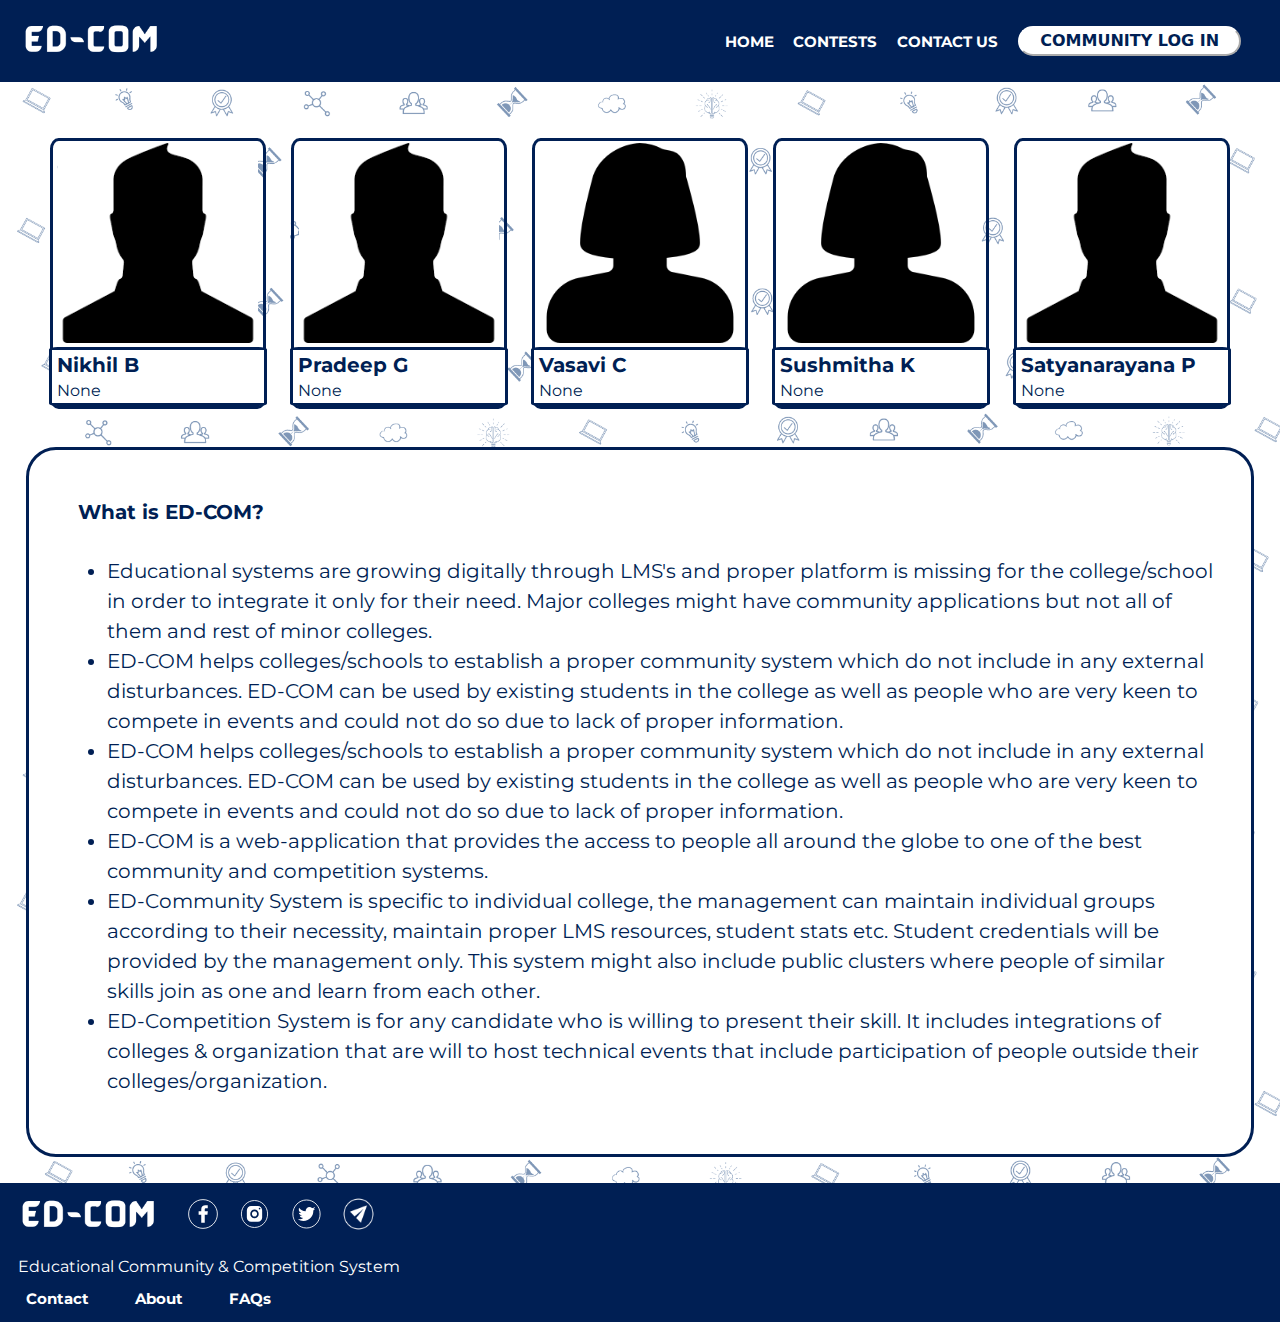
==== aboutus_html.html @ 90f82841 "Edits" ====
<!DOCTYPE html>
<html>
<head>
	<meta charset="utf-8">
	<meta name="viewport" content="width=device-width, initial-scale=1">
	<title>ED-COM ABOUT PAGE</title>
	<link rel="icon" href="images/r_logo_blue.png">
	<link rel="stylesheet" href="aboutus_css.css"></link>
</head>
<body>
	<div class="container">
		<div class="navbar">
			<div id="navbar1">
				<a href="index.html"><img id="logo" src="images/ed-com_text.png"></a>
			</div>
			<div id="navbar-options">
				<a class="nav-opt" href="index.html">HOME</a>
				<a class="nav-opt" href="contest_home_html.html">CONTESTS</a>
                <a class="nav-opt" href="contact_html.html">CONTACT US</a>                
                <a href="login_html.html" style="display: none;">
					<button  id="buton" class="signIn-button">ORGANIZER LOG IN</button>&nbsp;
				</a>
				<a href="http://localhost:3000/" target="_blank">
					<button id="buton" class="signIn-button">COMMUNITY LOG IN</button>

				</a>
                <button id="click" onclick="visible()">
                    <img id="clickable" src="icons/menu-icon.png"></img>
                </button>
			</div>

		</div>
		<div class="bod">
			<div id="vis">
		      <div id="ham">
                <a class="opt" href="index.html">HOME</a><br>
                <a class="opt" href="contest_home_html.html">CONTESTS</a>              
                <a  class="opt" href="contact_html.html">CONTACT US</a><br>               
                <a class="opt" href="login_html.html" style="display: none;">
					<button  class="signIn-button">ORGANIZER LOG IN</button>&nbsp;
				</a>
				<a class="opt" href="http://localhost:3000/" target="_blank">
					<button class="signIn-button">COMMUNITY LOG IN</button>
				</a>
              </div>
            </div>
		</div>
		<div id="about_main">
			<div id="creator_details">
            	<div class="mem">
            		<img class="mem_img" src="images/user-image-m.png"></img>
            		<div id="mem_details">
            			<h4 class="mem_data">Nikhil B</h4>
            			<p class="mem_data">None</p>
            		</div>
            	</div>
            	<div class="mem">
            		<img class="mem_img" src="images/user-image-m.png"></img>
            		<div id="mem_details">
            			<h4 class="mem_data">Pradeep G</h4>
            			<p class="mem_data">None</p>
            		</div>
            	</div>
            	<div class="mem">
            		<img class="mem_img" src="images/user-image-f.png" style="background-color: white;"></img>
            		<div id="mem_details">
            			<h4 class="mem_data">Vasavi C</h4>
            			<p class="mem_data">None</p>
            		</div>
            	</div>
            	<div class="mem">
            		<img class="mem_img" src="images/user-image-f.png" style="background-color: white;"></img>
            		<div id="mem_details">
            			<h4 class="mem_data">Sushmitha K</h4>
            			<p class="mem_data">None</p>
            		</div>
            	</div>
            	<div class="mem">
            		<img class="mem_img" src="images/user-image-m.png"></img>
            		<div id="mem_details">
            			<h4 class="mem_data">Satyanarayana P</h4>
            			<p class="mem_data">None</p>
            		</div>
            	</div>
            </div>

            <div id="aboutus">
            	<h4 class="abt_heading">What is ED-COM?</h4>
            	<p class="abt_data">
					<ul>
						<li>
							Educational systems are growing digitally through LMS's and proper platform is missing for the college/school in order to integrate it only for their need. Major colleges might have community applications but not all of them and rest of minor colleges.
						</li>
						<li>
							ED-COM helps colleges/schools to establish a proper community system which do not include in any external disturbances. ED-COM can be used by existing students in the college as well as people who are very keen to compete in events and could not do so due to lack of proper information.
						</li>
						<li>
							ED-COM helps colleges/schools to establish a proper community system which do not include in any external disturbances. ED-COM can be used by existing students in the college as well as people who are very keen to compete in events and could not do so due to lack of proper information.
						</li>
						<li>
							ED-COM is a web-application that provides the access to people all around the globe to one of the best community and competition systems.
						</li>
						<li>
							ED-Community System is specific to individual college, the management can maintain individual groups according to their necessity, maintain proper LMS resources, student stats etc. Student credentials will be provided by the management only. This system might also include public clusters where people of similar skills join as one and learn from each other.
						</li>
						<li>
							ED-Competition System is for any candidate who is willing to present their skill. It includes integrations of colleges & organization that are will to host technical events that include participation of people outside their colleges/organization.
						</li>
					</ul>
                </p>
            </div>
		</div>
		<div class="footer">
			<div id="footor-main"> 
				<a href="index.html"><img id="logo" src="images/ed-com_text.png"></a>
				<div id="social-icons">
					<a href="https://www.facebook.com/100090803676433/" target="_blank"><img class="icons" src="icons/facebook-icon.svg"></a>
					<a href="https://instagram.com/ed2comofficial?igshid=YmMyMTA2M2Y=" target="_blank"><img class="icons" src="icons/instagram-icon.svg"></a>
					<a href="https://www.twitter.com/ed2comofficial" target="_blank"><img class="icons" src="icons/twitter-icon.svg"></a>
					<a href="https://mail.google.com/mail/u/1/?ogbl#inbox?compose=GTvVlcSMTtfzgFwzRpvLTCGcMQdDKnJLrKQfPrqxKsrPwNpJQPnCCfHvwJltNGkKnvGCWjfTKkwJK" target="_blank"><img class="icons" src="icons/send-icon.png"></a>
				</div>
			</div>
			<p id="footerD">Educational Community & Competition System</p>
			<p><a id="in-p" href="contact_html.html">Contact</a>|&nbsp&nbsp<a id="in-p" href="aboutus_html.html">About</a>|&nbsp&nbsp<a id="in-p" href="faqs_html.html">FAQs</a></p>
		</div>
	</div>
	<script src="aboutus_js.js"></script>
</body>
</html>
---- aboutus_css.css ----
@import url('https://fonts.googleapis.com/css?family=Montserrat:400,800');

body{
    background-image: url('images/page_background.png');
    background-size: 100% auto;
    display: flex;
    flex-direction: column;
    font-family: 'Montserrat', sans-serif;
    width: 100%;
    height: auto;
    margin: 0% 0% 0% 0%; 
} 
h2{
    color: #001F54;
    font-size: 40px;
}
h1 {
    font-weight: bold;
    margin: 0;
}
input {
    background-color: #eee;
    border-style: solid;
    border-color: #001f54;
    padding: 12px 15px;
    margin: 8px 0;
    width: 100%;
}
.navbar{
    background-color: #001F54;
    display: flex;
    min-width: 320px;
    height: auto;
    padding: 1% 1% 1% 1%;
}
ul{
    font-size: 20px;
    line-height: 150%;
}
#navbar1{
    width: 20%;
    display: flex;
    align-items: center;
}
#logo{
    width: 100%;
    height: auto;
    max-width: 150px;
}
#clickable{
    background-color: #001f54;
    border-style: solid;
    border-color: #001f54;
    width: 4rem;
    display: flex;
    flex-direction: row-reverse;
}
.bod{
    width: 100%;
    height: auto;
    display: flex;
    justify-content: center;
    padding: 20px 0 10px 0;
}
#login-btn{
    align-items: center;
      background-color: #001F54;
      border-style: 1px solid;
      border-color: white;
      border-radius: 100px;
      box-sizing: border-box;
      color: white;
      cursor: pointer;
      display: inline-flex;
      font-size: 16px;
      font-weight: 600;
      justify-content: center;
      line-height: 20px;
      width: 150px;
      height: 50px;
      min-width: 0px;
      overflow: hidden;
      padding: 0px;
      padding-left: 20px;
      padding-right: 20px;
      text-align: center;
      touch-action: manipulation;
      transition: background-color 0.167s cubic-bezier(0.4, 0, 0.2, 1) 0s, box-shadow 0.167s cubic-bezier(0.4, 0, 0.2, 1) 0s, color 0.167s cubic-bezier(0.4, 0, 0.2, 1) 0s;
      user-select: none;
      -webkit-user-select: none;
      vertical-align: middle;
}
#login-btn:hover,
    #login-btn:focus { 
      background-color: white;
      color: #001F54;
      border-color: #001F54;
    }

    #login-btn:active {
      background: #09223b;
      color: rgb(255, 255, 255, .7);
    }

    #login-btn:disabled { 
      cursor: not-allowed;
      background: rgba(0, 0, 0, .08);
      color: rgba(0, 0, 0, .3);
    }

.footer{
    background-color: #001F54;
    height: 100%;
    padding: 5px 0 2px 10px;
    min-width: 320px;
}
p,#in-p{
    color: white;
    padding-left: 0.5rem ;
}
a:hover{
    color: #ffffff ;
}
.icons{
    width: 2.2rem;
}
#footerD{
    color: white;
}
#footor-main{
    display: flex;
    flex-direction: row;
    align-items: center;
    color: white;
}
#social-icons{
    width: 50%;
}
#navbar-options{
        display: flex;
        flex-direction: row;
        justify-content: flex-end;
        align-items: center;
        font-size: 12px;
        font-weight: bold;
        padding: 0.5% 0.5% 0.5% 0.5%;
        width: 80%;
    }
#click{
    background-color: #001f54;
    border-color: #001f54;
    border-style: none;
}
#vis{
  display: flex;
  position: fixed;
  top: 86px;
  right: 0.05%;
  background-color: white;
}
ol{
    text-decoration: none;
}
#ham{
  display: none;
  border-style: solid;
  border-color: #001F54;
  width: 130px;
  height: auto;
  padding: 8px 2px 2px 8px;

}

#creator_details{   
    display: flex;
    flex-direction: row;
    flex-wrap: wrap;
    justify-content: center;
    height: auto;
    width: auto;
    margin: 1% 1% 1% 1%;
}
.mem{ 
    border-style: solid;
    border-color: #001F54;
    border-radius: 4%;
    height: auto;
    width: 210px;
    display: flex;
    flex-direction: column;
    align-items: center;
    margin: 1%

}
.mem_img{
    height: auto;
    width: 200px;
    margin: 1% 1% 1% 1%;
}
#mem_details{
    background-color: white;
    border-style: solid;
    border-color: #001F54;
    border-radius: 4%;
    width: 100%;
    height: auto;
    padding: 0.5%;
    margin-top: 1%;
}
h4{
    font-size: 20px;
    margin: 0;
    padding: 1%;
}
.mem_data{
    color: #001F54;
    padding-left: 2%;
}
p{
    margin: 0;
    margin-top: 1%;
    margin-bottom: 1%;
    color: #001F54;
}

#aboutus{
    margin: 2%;
    padding: 3%;
    background-color: white;
    border-style: solid;
    border-color: #001F54;
    border-radius: 30px;
    color: #001F54;
}
@media only screen and (min-width: 750px){
    #click,#ham,#vis{
        display: none;
    }
    form{   
        min-width: 400px;
    }
    
    .nav-opt{
        color: white;
        font-size: 15px;
        text-decoration: none;
        margin-right: 2%;
    }
    a:hover{
        color: #FF7D00;
    }
    .signIn-button{
      align-items: center;
      background-color: white;
      border-style: 1px solid;
      border-color: white;
      border-radius: 100px;
      box-sizing: border-box;
      color: #001F54;
      cursor: pointer;
      display: inline-flex;
      font-family: -apple-system, system-ui, system-ui, "Segoe UI", Roboto, "Helvetica Neue", "Fira Sans", Ubuntu, Oxygen, "Oxygen Sans", Cantarell, "Droid Sans", "Apple Color Emoji", "Segoe UI Emoji", "Segoe UI Symbol", "Lucida Grande", Helvetica, Arial, sans-serif;
      font-size: 16px;
      font-weight: 600;
      justify-content: center;
      line-height: 20px;
      max-width: 300px;
      min-height: 30px;
      min-width: 0px;
      overflow: hidden;
      padding: 0px;
      padding-left: 20px;
      padding-right: 20px;
      text-align: center;
      touch-action: manipulation;
      transition: background-color 0.167s cubic-bezier(0.4, 0, 0.2, 1) 0s, box-shadow 0.167s cubic-bezier(0.4, 0, 0.2, 1) 0s, color 0.167s cubic-bezier(0.4, 0, 0.2, 1) 0s;
      user-select: none;
      -webkit-user-select: none;
      vertical-align: middle;
    }

    .signIn-button:hover,
    .signIn-button:focus { 
      background-color: #001F54;
      color: #ffffff;
    }

    .signIn-button:active {
      background: #09223b;
      color: rgb(255, 255, 255, .7);
    }

    .signIn-button:disabled { 
      cursor: not-allowed;
      background: rgba(0, 0, 0, .08);
      color: rgba(0, 0, 0, .3);
    }
}
a{
    color: #001F54;
    font-size: 15px;
    font-weight: bold;
    text-decoration: none;
    margin-right: 2%;
}
    
a:hover{
    color: #FF7D00;
}

@media only screen and (max-width: 750px){
    .nav-opt,#buton{
        display: none;
    }
    
    #b1{
        display: none;
    }
      a{
        color: #001F54;
        font-size: 15px;
        font-weight: bold;
        text-decoration: none;
        margin-right: 2%;
    }
    a:hover{
        color: #FF7D00;
    }
    .signIn-button{
      align-items: center;
      background-color: #001F54;
      border-style: 1px solid;
      border-color: #001F54;
      border-radius: 100px;
      box-sizing: border-box;
      color: white;
      cursor: pointer;
      display: inline-flex;
      font-family: -apple-system, system-ui, system-ui, "Segoe UI", Roboto, "Helvetica Neue", "Fira Sans", Ubuntu, Oxygen, "Oxygen Sans", Cantarell, "Droid Sans", "Apple Color Emoji", "Segoe UI Emoji", "Segoe UI Symbol", "Lucida Grande", Helvetica, Arial, sans-serif;
      font-size: 11px;
      font-weight: 600;
      justify-content: center;
      line-height: 20px;
      max-width: 200px;
      min-height: 30px;
      min-width: 0px;
      overflow: hidden;
      padding: 0px;
      padding-left: 10px;
      padding-right: 10px;
      text-align: center;
      touch-action: manipulation;
      transition: background-color 0.167s cubic-bezier(0.4, 0, 0.2, 1) 0s, box-shadow 0.167s cubic-bezier(0.4, 0, 0.2, 1) 0s, color 0.167s cubic-bezier(0.4, 0, 0.2, 1) 0s;
      user-select: none;
      -webkit-user-select: none;
      vertical-align: middle;
      margin-bottom: 2px;
    }

    .signIn-button:hover,
    .signIn-button:focus { 
      background-color: white;
      color: #001F54;
    }

    .signIn-button:active {
      background: #09223b;
      color: rgb(255, 255, 255, .7);
    }

    .signIn-button:disabled { 
      cursor: not-allowed;
      background: rgba(0, 0, 0, .08);
      color: rgba(0, 0, 0, .3);
    }
}
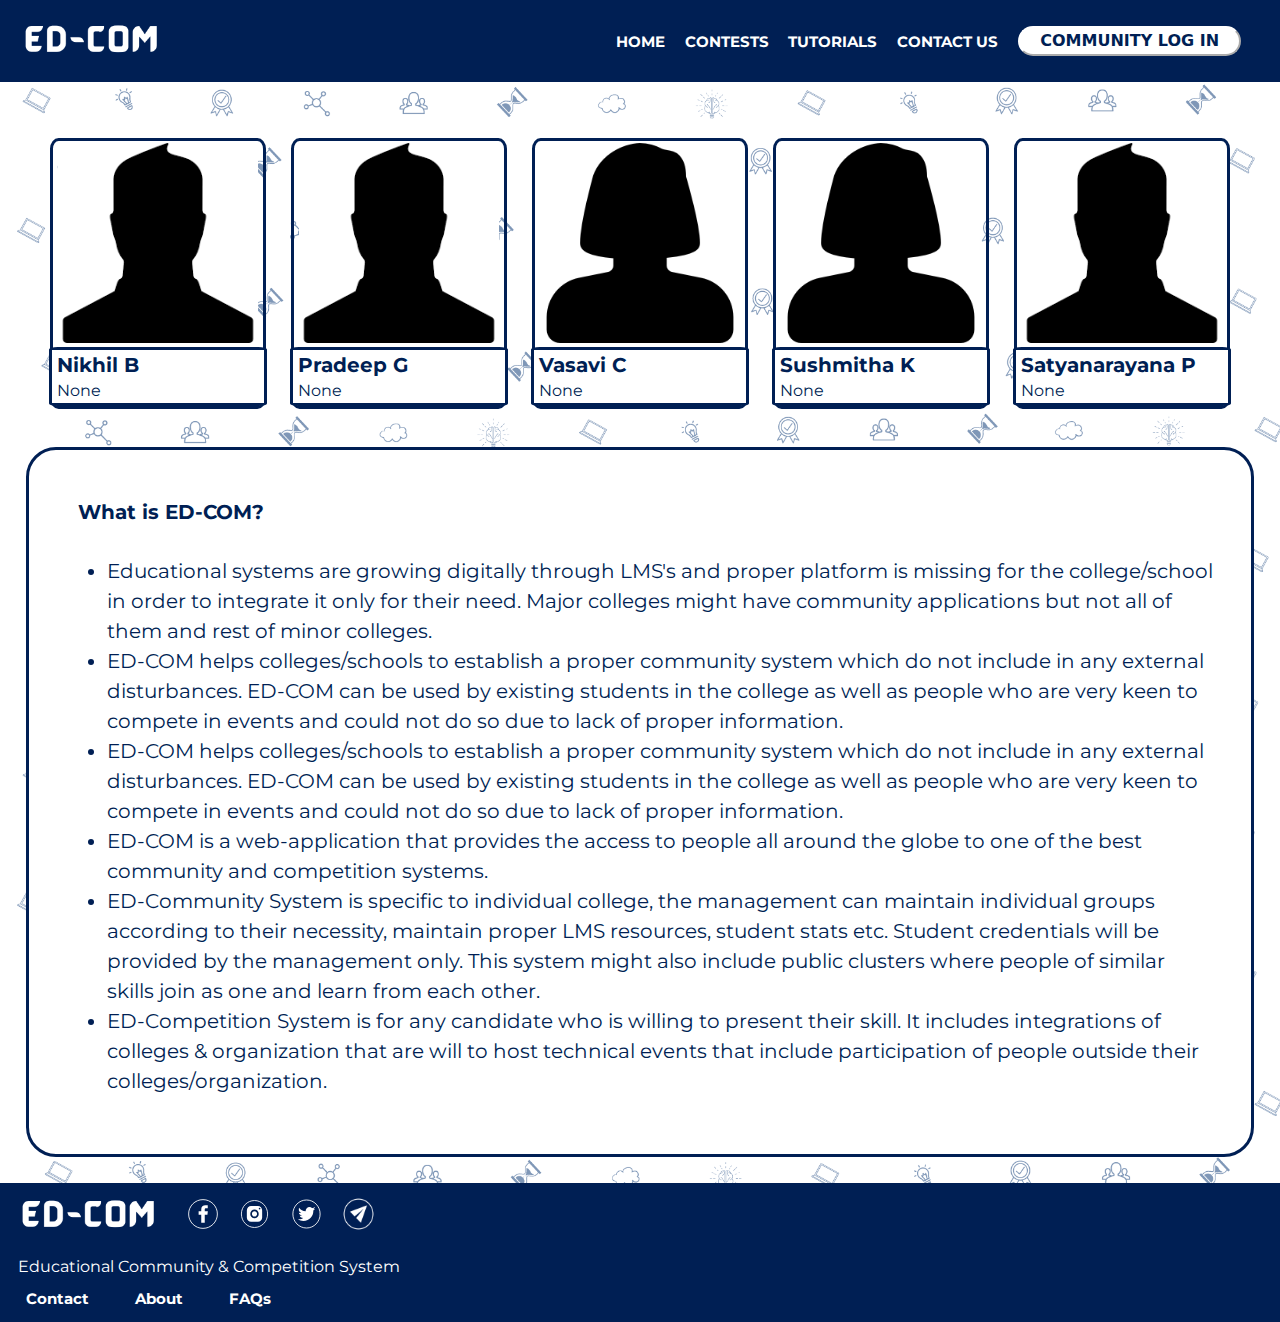
==== commit 914cd00d: "CHANGES BY NEO" ====
--- a/aboutus_html.html
+++ b/aboutus_html.html
@@ -16,6 +16,7 @@
 			<div id="navbar-options">
 				<a class="nav-opt" href="index.html">HOME</a>
 				<a class="nav-opt" href="contest_home_html.html">CONTESTS</a>
+				<a class="nav-opt" href="tutorial_home_html.html">TUTORIALS</a>
                 <a class="nav-opt" href="contact_html.html">CONTACT US</a>                
                 <a href="login_html.html" style="display: none;">
 					<button  id="buton" class="signIn-button">ORGANIZER LOG IN</button>&nbsp;
@@ -34,7 +35,8 @@
 			<div id="vis">
 		      <div id="ham">
                 <a class="opt" href="index.html">HOME</a><br>
-                <a class="opt" href="contest_home_html.html">CONTESTS</a>              
+                <a class="opt" href="contest_home_html.html">CONTESTS</a>  
+				<a class="opt" href="tutorial_home_html.html">TUTORIALS</a>            
                 <a  class="opt" href="contact_html.html">CONTACT US</a><br>               
                 <a class="opt" href="login_html.html" style="display: none;">
 					<button  class="signIn-button">ORGANIZER LOG IN</button>&nbsp;
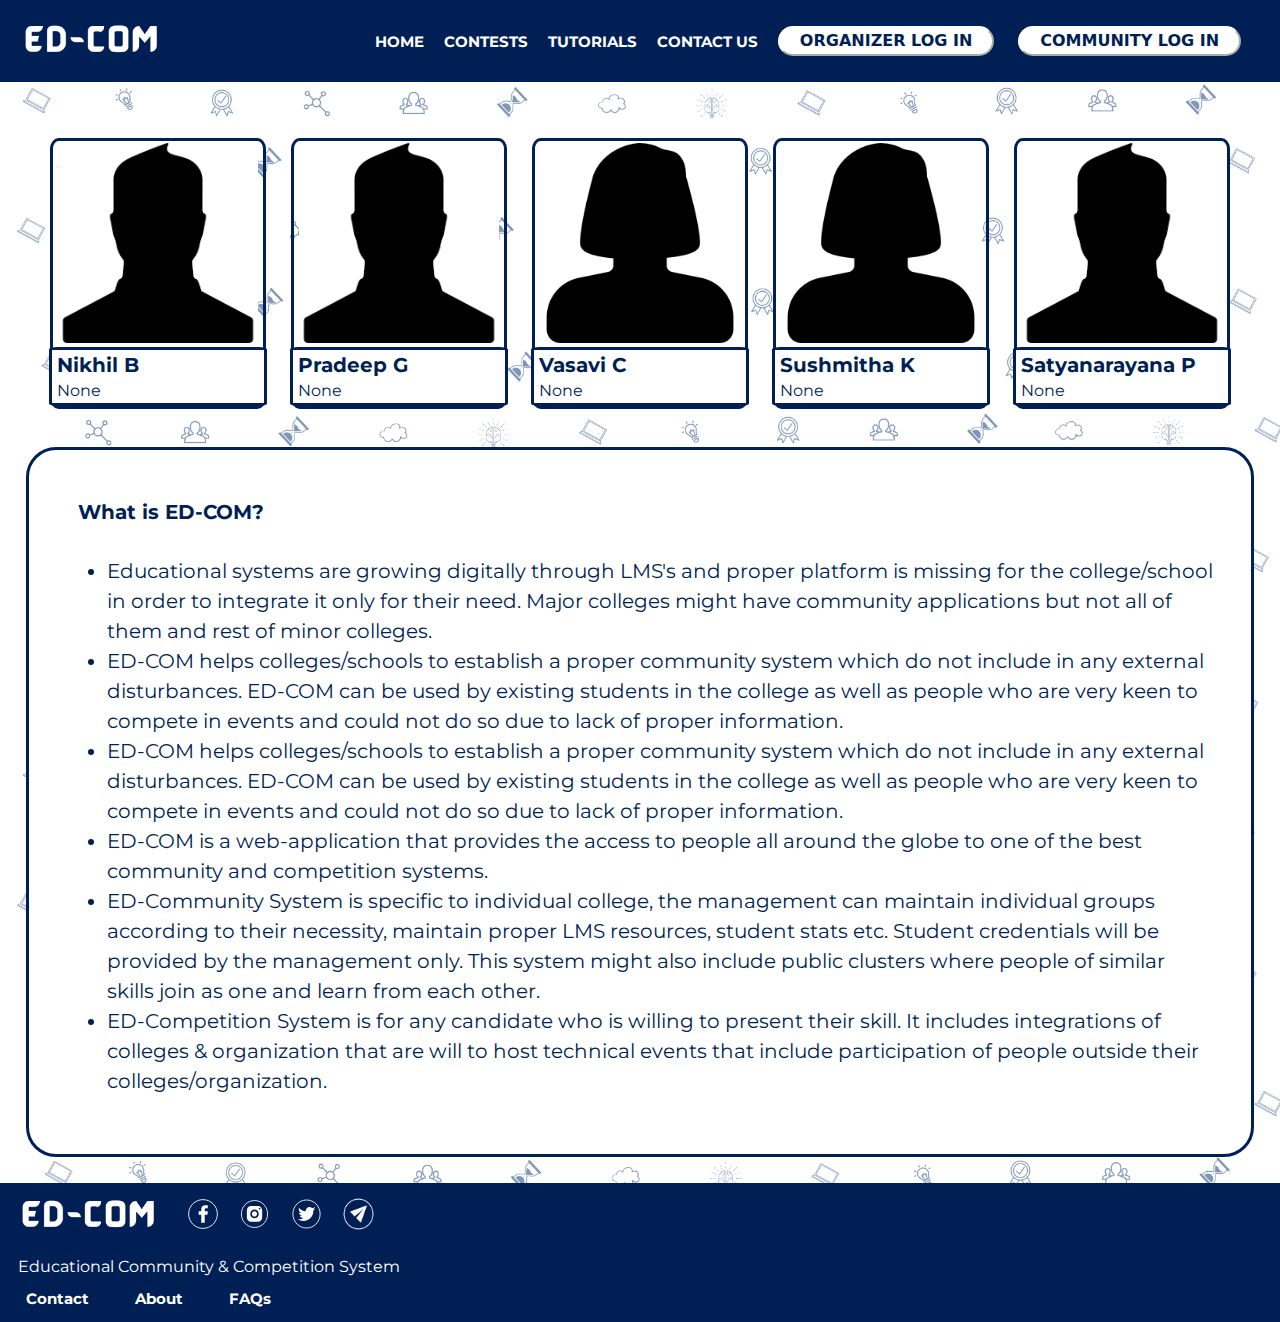
==== commit d8600074: "login button" ====
--- a/aboutus_html.html
+++ b/aboutus_html.html
@@ -18,7 +18,7 @@
 				<a class="nav-opt" href="contest_home_html.html">CONTESTS</a>
 				<a class="nav-opt" href="tutorial_home_html.html">TUTORIALS</a>
                 <a class="nav-opt" href="contact_html.html">CONTACT US</a>                
-                <a href="login_html.html" style="display: none;">
+                <a href="login_html.html">
 					<button  id="buton" class="signIn-button">ORGANIZER LOG IN</button>&nbsp;
 				</a>
 				<a href="http://localhost:3000/" target="_blank">
@@ -38,7 +38,7 @@
                 <a class="opt" href="contest_home_html.html">CONTESTS</a>  
 				<a class="opt" href="tutorial_home_html.html">TUTORIALS</a>            
                 <a  class="opt" href="contact_html.html">CONTACT US</a><br>               
-                <a class="opt" href="login_html.html" style="display: none;">
+                <a class="opt" href="login_html.html">
 					<button  class="signIn-button">ORGANIZER LOG IN</button>&nbsp;
 				</a>
 				<a class="opt" href="http://localhost:3000/" target="_blank">
